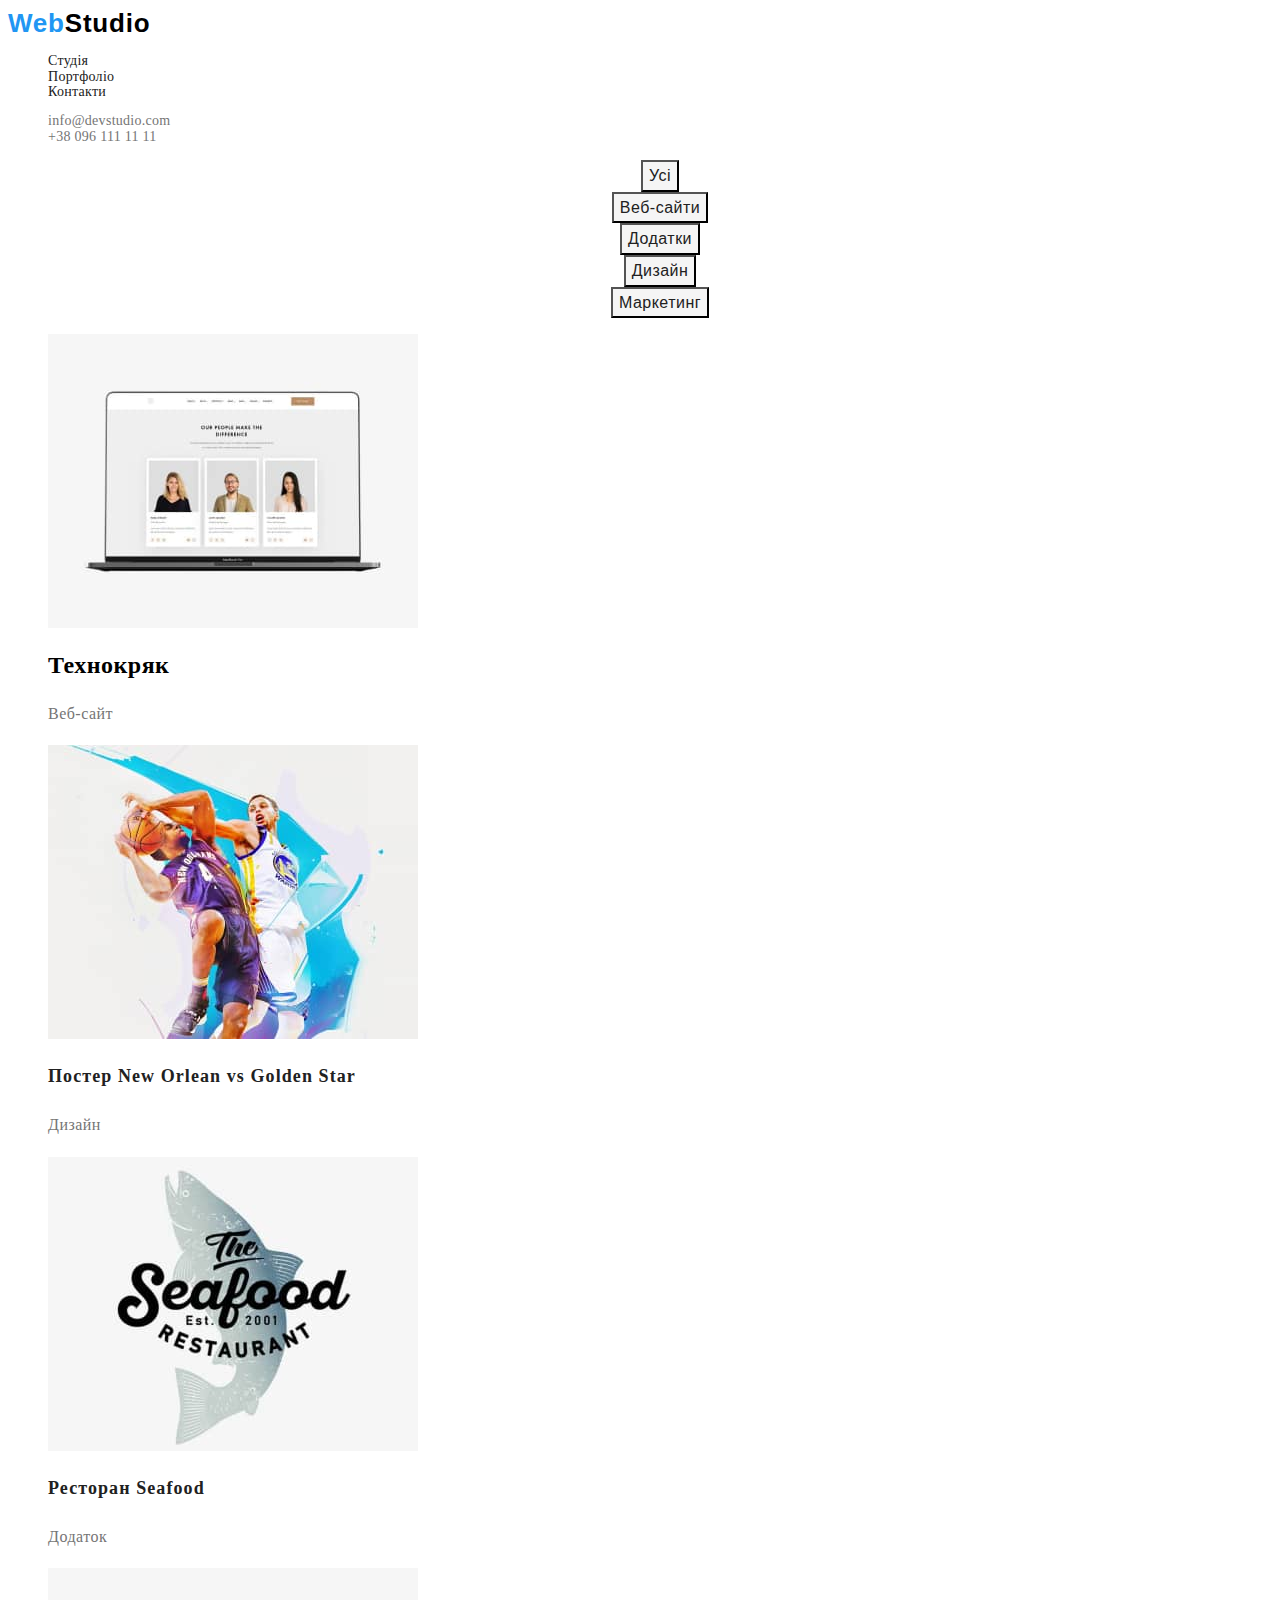
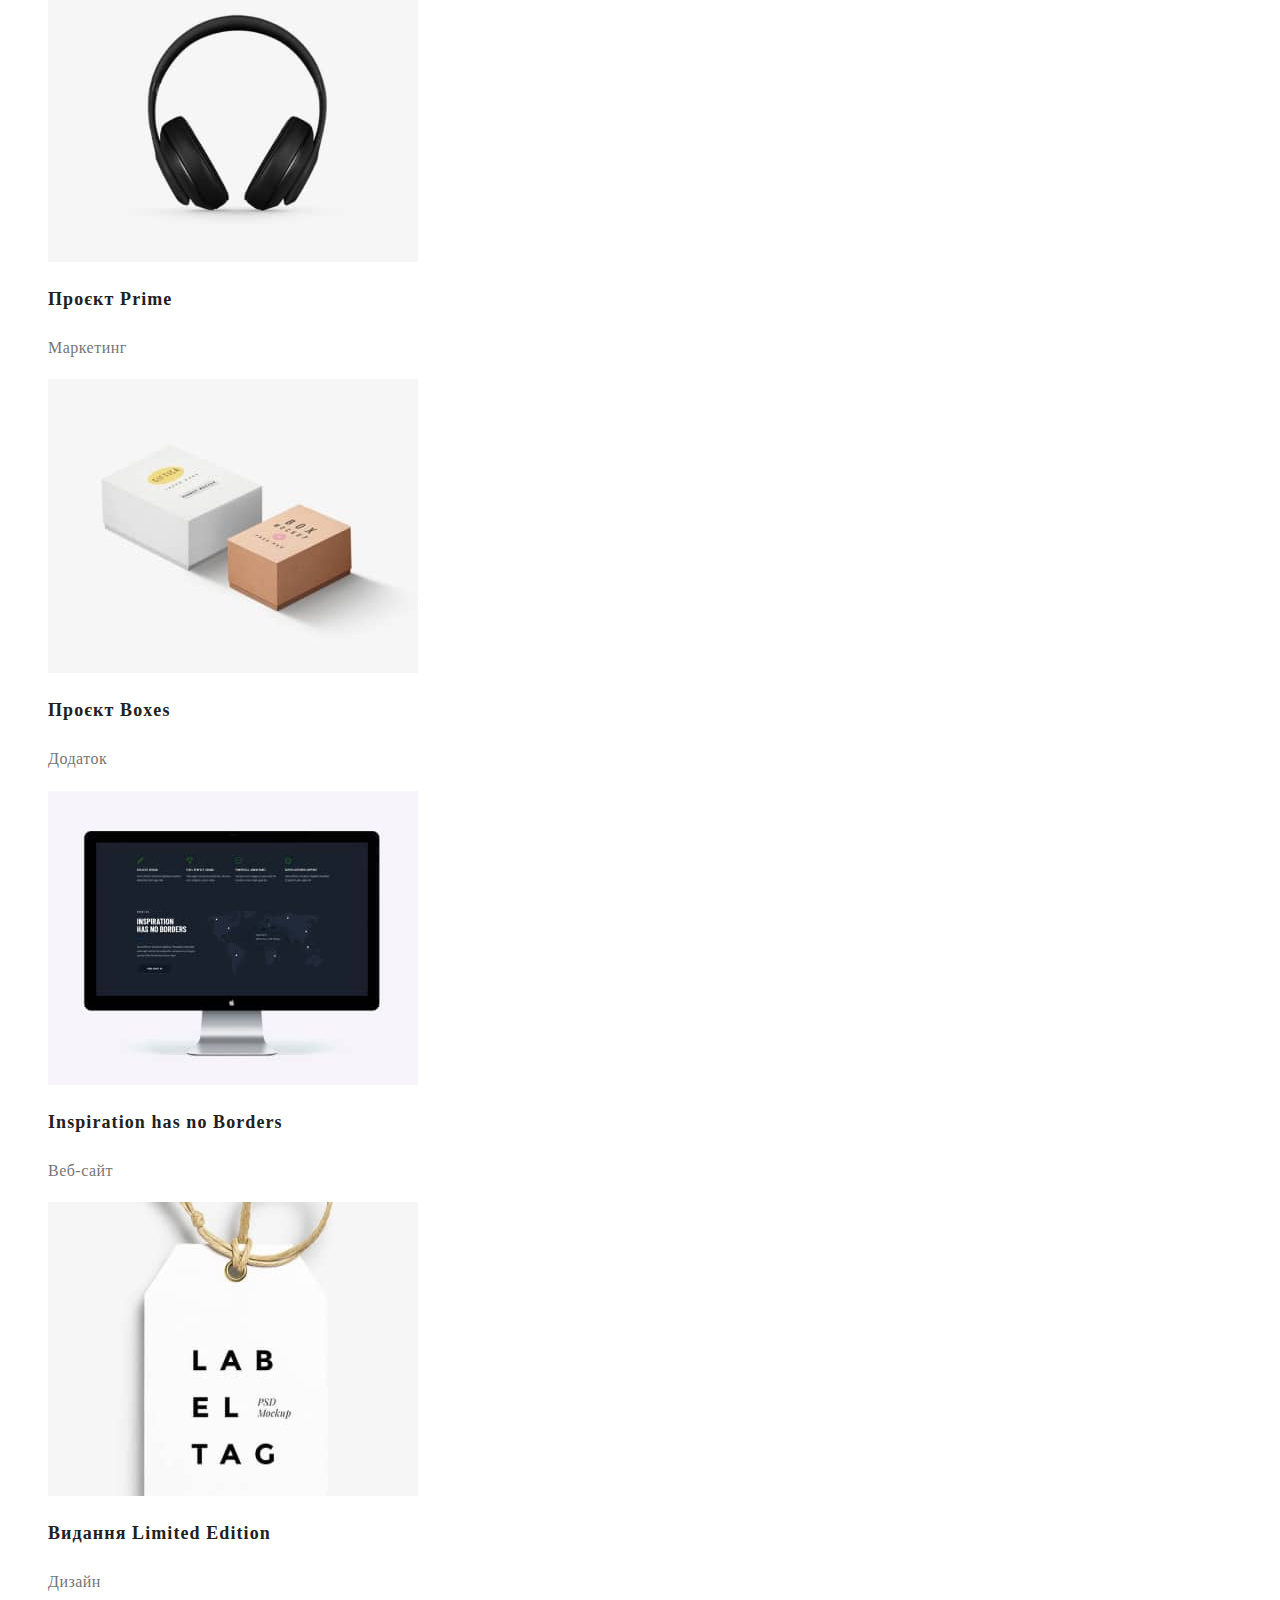
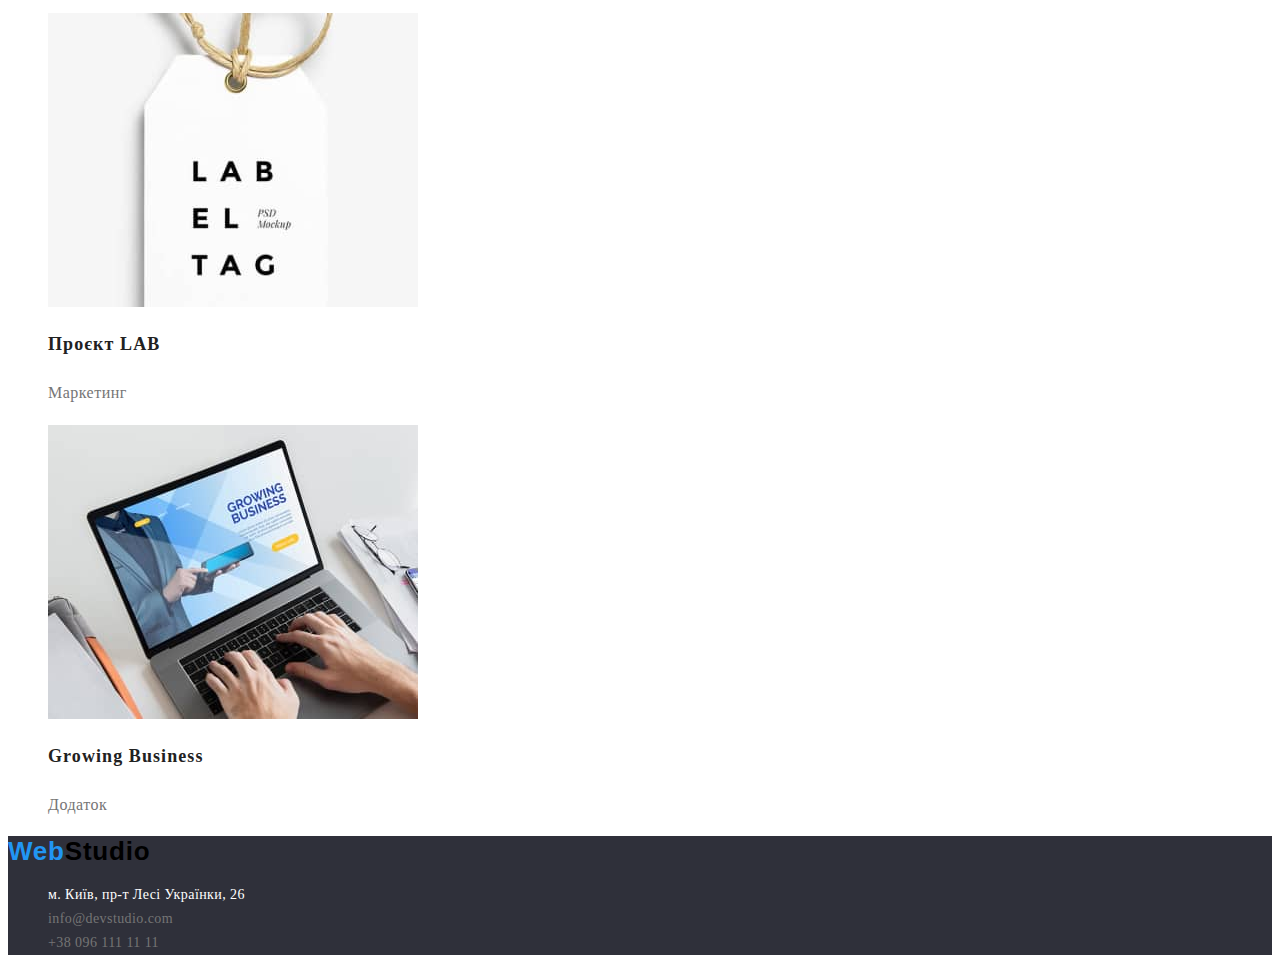
==== portfolio.html @ d7d85f93 "Initial commit" ====
<!DOCTYPE html>
<html lang="uk">
<head>
    <meta charset="UTF-8">
    <meta http-equiv="X-UA-Compatible" content="IE=edge">
    <meta name="viewport" content="width=device-width, initial-scale=1.0">
    <title>WebStudio</title>
    <!-- GoogleFonts -->
    <link href="./https://fonts.googleapis.com/css2?family=Raleway:wght@700&family=Roboto:ital,wght@0,400;0,500;0,700;1,400&display=swap" rel="stylesheet">    <link rel="stylesheet" href="./css/Styles.css">
</head>
<body>
    <Header>
        <a class="logo-web" href="#">Web<span class="logo-studio">Studio</span></a>
        <nav>
            <ul class="links">
                <li>
                    <a class="link-studio" href="./index.html">Студія</a>
                </li>
                <li>
                    <a class="link-portfolio" href="./portfolio.html">Портфоліо</a>
                </li>
                <li>
                    <a class="link-contacts" href="#">Контакти</a>
                </li>
            </ul>
        </nav>
        <ul class="contacts">
            <li>
                <a class="contacts-mail" href="mailto:info@devstudio.com">info@devstudio.com</a>
            </li>
            <li>
                <a class="contacts-tel" href="tel:+380961111111">+38 096 111 11 11</a>
            </li>
        </ul>
    </Header> 
    <!-- main-navigation -->
<main>
 <h1 hidden>portfolio</h1>
    <ul class="main-nav-filter">
    <li><button class="button" type="button">Усі</button></li>
    <li><button class="button" type="button">Веб-сайти</button></li>
    <li><button class="button" type="button">Додатки</button></li>
    <li><button class="button" type="button">Дизайн</button></li>
    <li><button class="button" type="button">Маркетинг</button></li>
</ul>
<section>
    <ul class="our-web">
    <li>
        <img src="./images/portfolio/1.jpg" alt="приклади сайтів" width="370" height="294">
<h2>
    Технокряк
</h2>
<p class="text-portfolio">
    Веб-сайт  
</p>
    </li>
    <li>
        <img src="./images/portfolio/img2.jpg" alt="приклади сайтів" width="370" height="294">
        <h2 class="header-portofolio">
            Постер New Orlean vs Golden Star
        </h2>
        <p class="text-portfolio">
        Дизайн
        </p>
    </li>
    <li>
        <img src="./images/portfolio/img3.jpg" alt="приклади сайтів" width="370" height="294"> 
        <h2 class="header-portofolio">
            Ресторан Seafood
        </h2>    
        <p class="text-portfolio">
        Додаток
        </p>
    </li>
    <li>
        <img src="./images/portfolio/img4.jpg" alt="приклади сайтів" width="370" height="294"> 
        <h2 class="header-portofolio">
            Проєкт Prime
        </h2>    
        <p class="text-portfolio">
            Маркетинг
        </p>
    </li>
    <li>
        <img src="./images/portfolio/img5.jpg" alt="приклади сайтів" width="370" height="294"> 
        <h2 class="header-portofolio">
            Проєкт Boxes
        
        </h2>    
        <p class="text-portfolio">
        Додаток
        </p>
    </li>
    <li>
        <img src="./images/portfolio/img6.jpg" alt="приклади сайтів" width="370" height="294"> 
        <h2 class="header-portofolio">
            Inspiration has no Borders
        
        </h2>    
        <p class="text-portfolio">
        Веб-сайт 
        </p>    
    </li>
    <li>
        <img src="./images/portfolio/img8.jpg" alt="приклади сайтів" width="370" height="294"> 
        <h2 class="header-portofolio">
            Видання Limited Edition
        
        </h2>    
        <p class="text-portfolio">
        Дизайн
        </p>    
    </li>
    <li>
        <img src="./images/portfolio/img8.jpg" alt="приклади сайтів" width="370" height="294"> 
        <h2 class="header-portofolio">
            Проєкт LAB
        
        </h2>    
        <p class="text-portfolio">
        Маркетинг
        </p>    
    </li>
    <li>
        <img src="./images/portfolio/img9.jpg" alt="приклади сайтів" width="370" height="294"> 
        <h2 class="header-portofolio">
            Growing Business
        </h2>
        <p class="text-portfolio">
        Додаток
        </p>
    </li>
</ul> 
</section>
</main>
<footer class="backgrounf-color">
    <a class="logo-web" href="#">Web<span class="logo-studio">Studio</span></a>
    <address>
        <ul class="advantages">
           <li><a class="adress" href="#">м. Київ, пр-т Лесі Українки, 26</a></li>
           <li><a class="contacts-mail-footer" href="mailto:info@devstudio.com">info@devstudio.com</a></li>
           <li><a class="contacts-tel-footer" href="tel:+380961111111">+38 096 111 11 11</a></li> 
        </ul>  
    </address>
</footer>
</body>
</html>
---- css/Styles.css ----
:root {
    --main-blue-color: #2196F3; 
    --main-black-color: #212121;
    --secondary-text-color: #757575; 
    --main-font-color: #FFFFFF;
    --secondary-font-color: #F5F4FA;
}
body {
    font-family: 'Roboto' 'Raleway' 'Gill Sans', 'Gill Sans MT', Calibri, 'Trebuchet MS', sans-serif;
    font-style: normal;
    font-weight: 400;
    letter-spacing: 0.03em;
    color: var(#757575);

}
/* header */
/* logo */
.logo-web {
    font-family: 'Raleway', sans-serif;
    font-weight: 700; 
    font-size: 26px;
    line-height: 1.2;
    letter-spacing: 0.03em;
    text-decoration-line: none;
    color: var(--main-blue-color)
}
.logo-studio {
    color: #000000;
}
/* header-nav */
.links  {
    font-weight: 500;
    font-size: 14px;
    line-height: 1.1;
    letter-spacing: 0.02em;
list-style-type: none;
;
}

.link-studio,
.link-portfolio,
.link-contacts {
    text-decoration: none;
    color: var(--main-black-color);
    font-weight: 500;
    font-size: 14px;
    line-height: 1.1;
    letter-spacing: 0.02em;
}

.link-studio:hover,
.link-portfolio:hover,
.link-contacts:hover {
    color: var(--main-blue-color);
}

.link-studio:focus,
.link-portfolio:focus,
.link-contacts:focus {
    color: var(--main-blue-color);
}
/* contacts */
.contacts {
    font-weight: 500;
    font-size: 14px;
    line-height: 1.1;
    letter-spacing: 0.02em;
    list-style-type: none;
    }

.contacts-mail,
.contacts-tel {
    color: var(--secondary-text-color);
    text-decoration: none;
}
.contacts-mail:hover,
.contacts-tel:hover {
    color: var(--main-blue-color);
}
.contacts-mail:focus,
.contacts-tel:focus {
    color: #2196F3;
}
/* hero */
.hero-slogan {
    font-weight: 900;
font-size: 44px;
line-height: 1.4;
text-align: center;
letter-spacing: 0.06em;
text-transform: uppercase;
color: #FFFFFF;
background-color: #2F303A;
}

.button {
    color: var(--main-font-color);
    background-color: #2196F3;
font-weight: 700;
font-size: 16px;
line-height: 1.9;
}
.pointer {
    cursor: pointer;
}

.button:hover {
    color: var(--main-font-color);
    background-color: grey;
}

.button:focus {
    color: var(--main-font-color);
    background-color: grey;
}

/* <!-- our advantages --> */
.advantages {
    list-style-type: none;
}

.headers {
    font-weight: 700;
font-size: 14px;
line-height: 1.2;
letter-spacing: 0.03em;
text-transform: uppercase;
color: #212121;
}

.text {
font-size: 14px;
line-height: 1.7;
letter-spacing: 0.03em;
color: var(--secondary-text-color)
}

.our-works {
    list-style-type: none;  
}

.team {
    font-weight: 700;
font-size: 36px;
line-height: 1.7;
text-align: center;
letter-spacing: 0.03em;

color: #212121;
}

.team-members {
    list-style-type: none; 
}
.members {
    font-weight: 500;
font-size: 16px;
line-height: 1.7;
text-align: center;
letter-spacing: 0.03em;
color: #212121;
}
.possition {
font-size: 16px;
line-height: 1.7;
text-align: center;
letter-spacing: 0.03em;
color: #757575;
}
/* footer */
.backgrounf-color {
    background-color: #2F303A;
}
.adress-info {
    list-style-type: none;   
}
.adress {
    font-style:normal;
    font-size: 14px;
    line-height: 1.7;
    letter-spacing: 0.03em;
    color: #FFFFFF;
    text-decoration: none;
}
.contacts-mail-footer,
.contacts-tel-footer {
    font-style:normal;
    font-size: 14px;
    line-height: 1.7;
    letter-spacing: 0.03em;
    color: #757575;
    text-decoration: none;
}
/* buttons */
.main-nav-filter {
    list-style-type: none;
    color: #212121;  
    font-weight: 500;
font-size: 16px;
line-height: 1.6;
text-align: center;
letter-spacing: 0.03em;
}
.button {
    color: #212121;  
    background-color: #F5F5F5;
    font-weight: 500;
    font-size: 16px;
    line-height: 1.6;
    text-align: center;
    letter-spacing: 0.03em;
}
.button:hover {
    color: var(--main-font-color);
    background-color: #2196F3;
}
.button:focus {
    color: var(--main-font-color);
    background-color: #2196F3   
}

/* Our web-sides */
.our-web {
    list-style-type: none;
}
.header-portofolio {
font-weight: 700;
font-size: 18px;
line-height: 2;
letter-spacing: 0.06em;
color: #212121;
}
.text-portfolio {
font-size: 16px;
line-height: 1.9;
letter-spacing: 0.03em;
color: #757575;
}
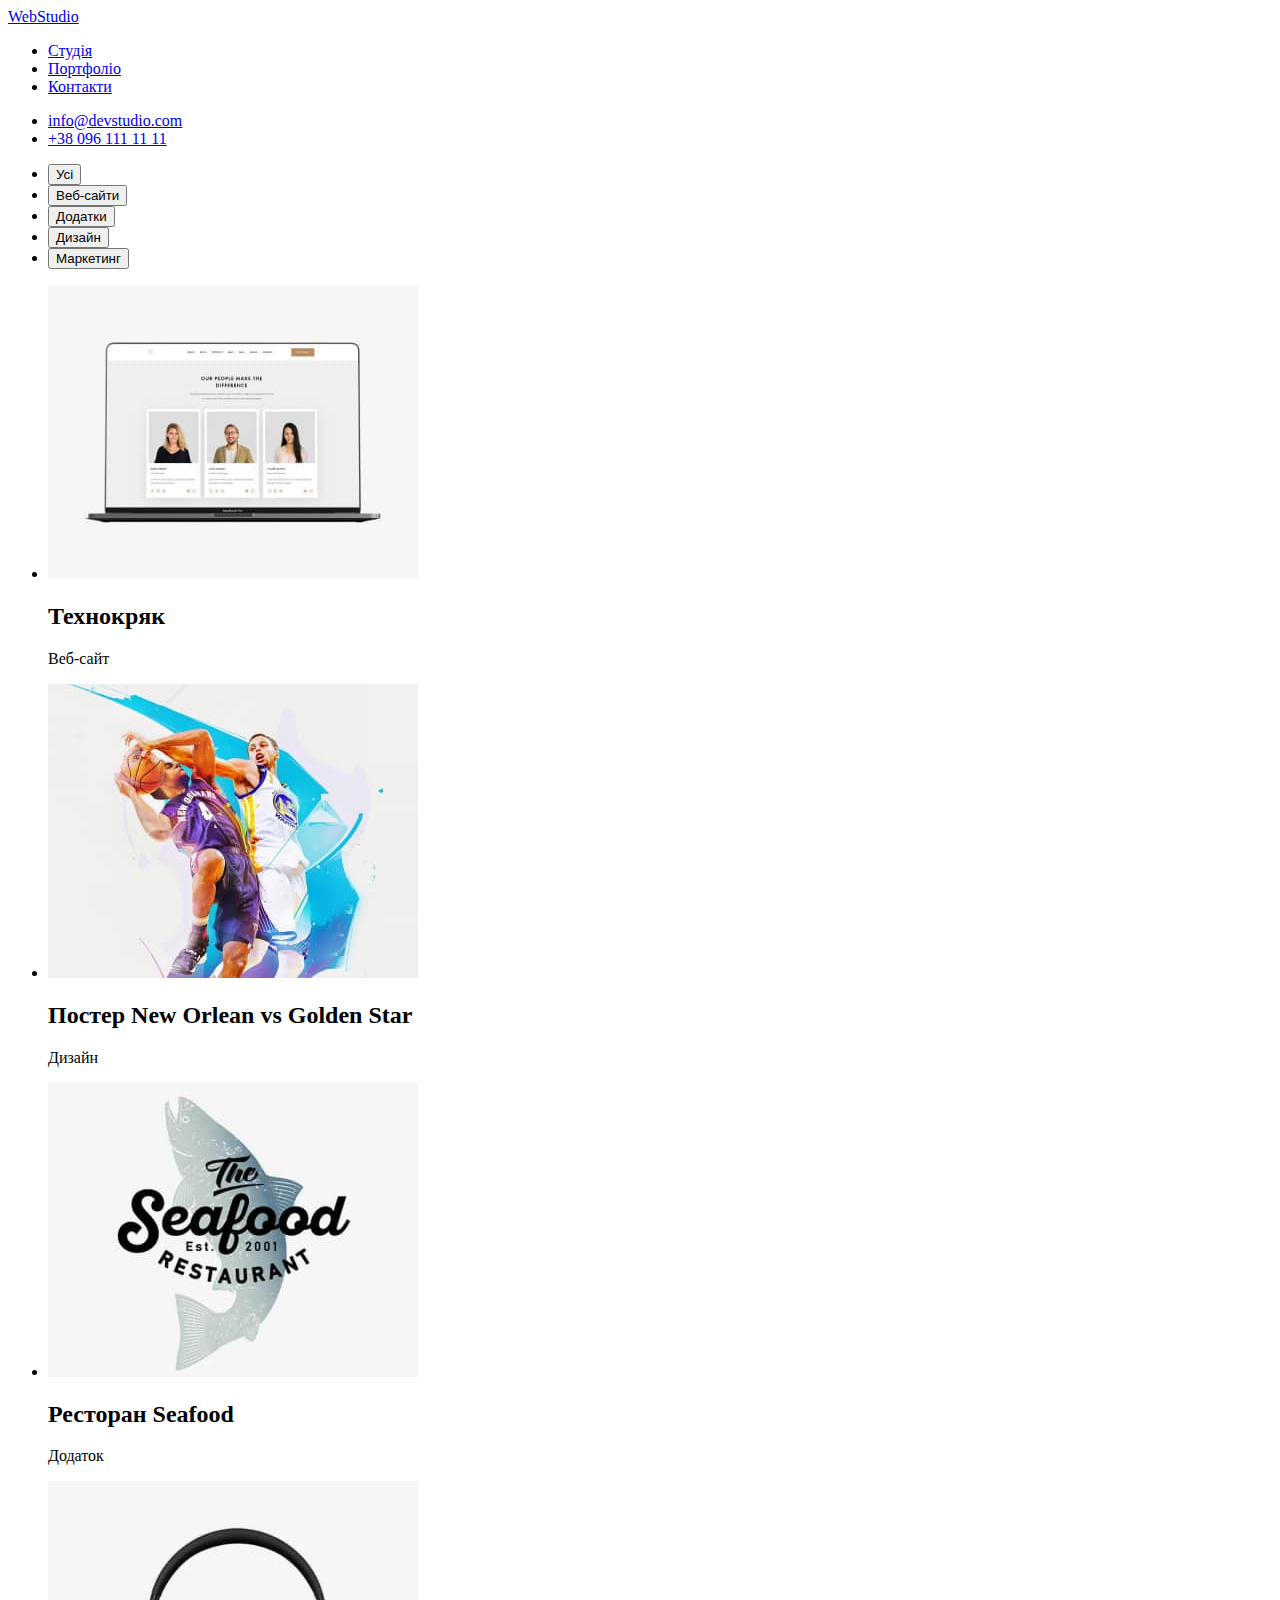
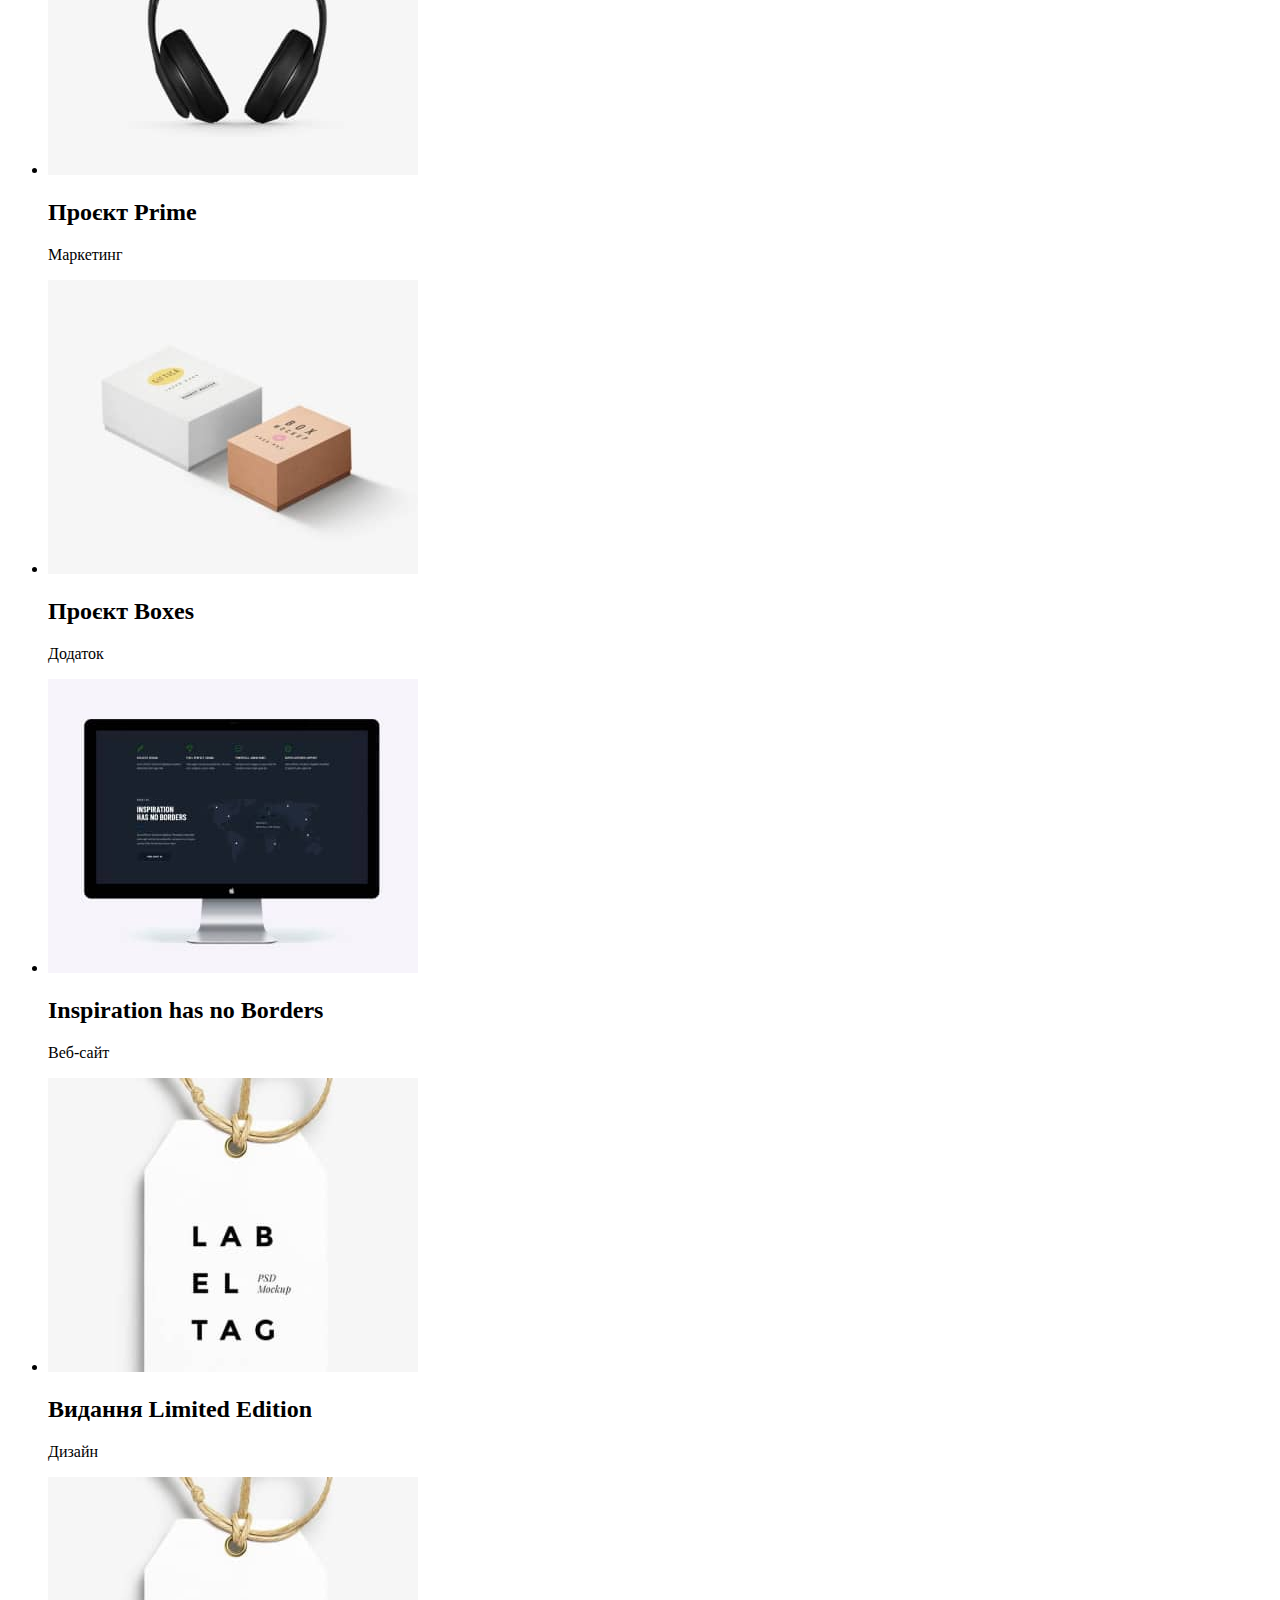
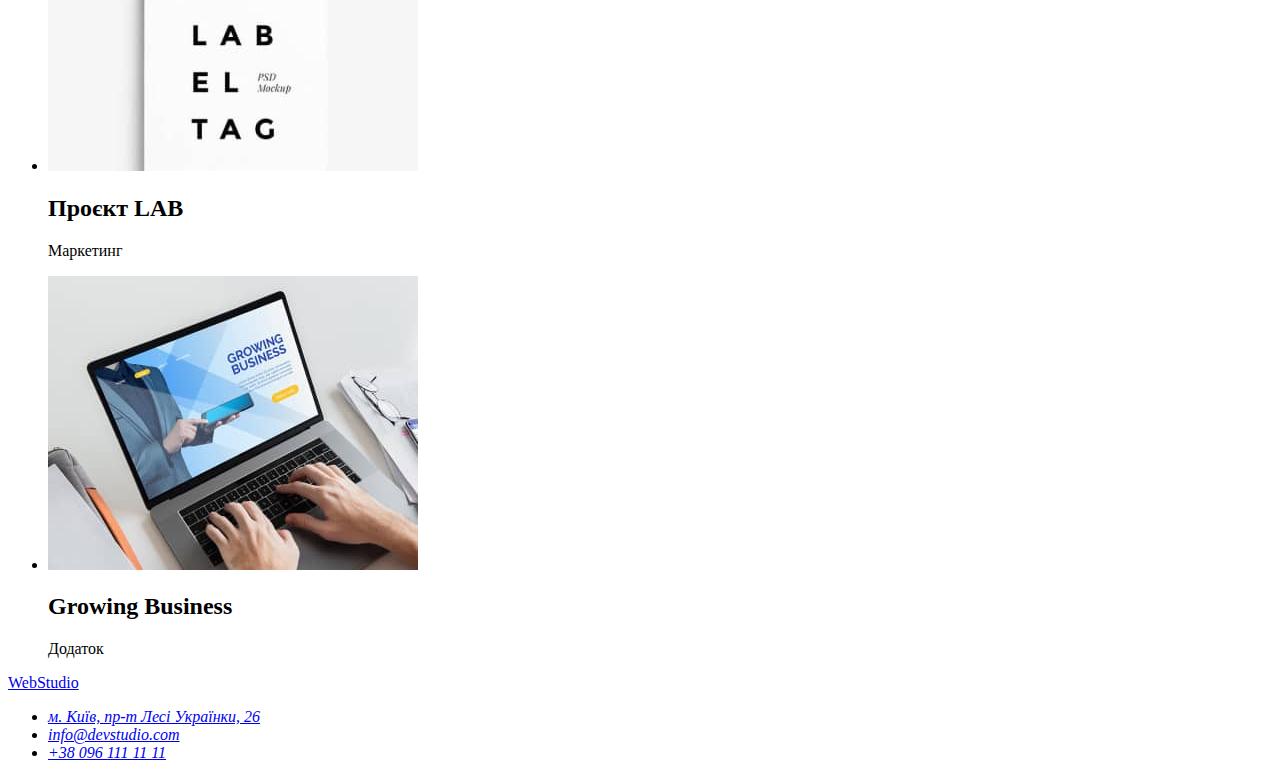
==== commit 65fe94db: "Hw check" ====
--- a/portfolio.html
+++ b/portfolio.html
@@ -1,147 +1,118 @@
 <!DOCTYPE html>
 <html lang="uk">
-<head>
-    <meta charset="UTF-8">
-    <meta http-equiv="X-UA-Compatible" content="IE=edge">
-    <meta name="viewport" content="width=device-width, initial-scale=1.0">
+  <head>
+    <meta charset="UTF-8" />
+    <meta http-equiv="X-UA-Compatible" content="IE=edge" />
+    <meta name="viewport" content="width=device-width, initial-scale=1.0" />
     <title>WebStudio</title>
     <!-- GoogleFonts -->
-    <link href="./https://fonts.googleapis.com/css2?family=Raleway:wght@700&family=Roboto:ital,wght@0,400;0,500;0,700;1,400&display=swap" rel="stylesheet">    <link rel="stylesheet" href="./css/Styles.css">
-</head>
-<body>
-    <Header>
-        <a class="logo-web" href="#">Web<span class="logo-studio">Studio</span></a>
-        <nav>
-            <ul class="links">
-                <li>
-                    <a class="link-studio" href="./index.html">Студія</a>
-                </li>
-                <li>
-                    <a class="link-portfolio" href="./portfolio.html">Портфоліо</a>
-                </li>
-                <li>
-                    <a class="link-contacts" href="#">Контакти</a>
-                </li>
-            </ul>
-        </nav>
-        <ul class="contacts">
-            <li>
-                <a class="contacts-mail" href="mailto:info@devstudio.com">info@devstudio.com</a>
-            </li>
-            <li>
-                <a class="contacts-tel" href="tel:+380961111111">+38 096 111 11 11</a>
-            </li>
+    <link
+      href="./https://fonts.googleapis.com/css2?family=Raleway:wght@700&family=Roboto:ital,wght@0,400;0,500;0,700;1,400&display=swap"
+      rel="stylesheet"
+    />
+    <link rel="stylesheet" href="./css/styles.css" />
+  </head>
+  <body>
+    <header>
+      <a class="logo-web" href="#">Web<span class="logo-studio">Studio</span></a>
+      <nav>
+        <ul class="links">
+          <li>
+            <a class="link-studio" href="./index.html">Студія</a>
+          </li>
+
+          <li>
+            <a class="link-portfolio" href="./portfolio.html">Портфоліо</a>
+          </li>
+          <li>
+            <a class="link-contacts" href="#">Контакти</a>
+          </li>
         </ul>
-    </Header> 
+      </nav>
+      <ul class="contacts">
+        <li>
+          <a class="contacts-mail" href="mailto:info@devstudio.com">info@devstudio.com</a>
+        </li>
+        <li>
+          <a class="contacts-tel" href="tel:+380961111111">+38 096 111 11 11</a>
+        </li>
+      </ul>
+    </header>
     <!-- main-navigation -->
-<main>
- <h1 hidden>portfolio</h1>
-    <ul class="main-nav-filter">
-    <li><button class="button" type="button">Усі</button></li>
-    <li><button class="button" type="button">Веб-сайти</button></li>
-    <li><button class="button" type="button">Додатки</button></li>
-    <li><button class="button" type="button">Дизайн</button></li>
-    <li><button class="button" type="button">Маркетинг</button></li>
-</ul>
-<section>
-    <ul class="our-web">
-    <li>
-        <img src="./images/portfolio/1.jpg" alt="приклади сайтів" width="370" height="294">
-<h2>
-    Технокряк
-</h2>
-<p class="text-portfolio">
-    Веб-сайт  
-</p>
-    </li>
-    <li>
-        <img src="./images/portfolio/img2.jpg" alt="приклади сайтів" width="370" height="294">
-        <h2 class="header-portofolio">
-            Постер New Orlean vs Golden Star
-        </h2>
-        <p class="text-portfolio">
-        Дизайн
-        </p>
-    </li>
-    <li>
-        <img src="./images/portfolio/img3.jpg" alt="приклади сайтів" width="370" height="294"> 
-        <h2 class="header-portofolio">
-            Ресторан Seafood
-        </h2>    
-        <p class="text-portfolio">
-        Додаток
-        </p>
-    </li>
-    <li>
-        <img src="./images/portfolio/img4.jpg" alt="приклади сайтів" width="370" height="294"> 
-        <h2 class="header-portofolio">
-            Проєкт Prime
-        </h2>    
-        <p class="text-portfolio">
-            Маркетинг
-        </p>
-    </li>
-    <li>
-        <img src="./images/portfolio/img5.jpg" alt="приклади сайтів" width="370" height="294"> 
-        <h2 class="header-portofolio">
-            Проєкт Boxes
-        
-        </h2>    
-        <p class="text-portfolio">
-        Додаток
-        </p>
-    </li>
-    <li>
-        <img src="./images/portfolio/img6.jpg" alt="приклади сайтів" width="370" height="294"> 
-        <h2 class="header-portofolio">
-            Inspiration has no Borders
-        
-        </h2>    
-        <p class="text-portfolio">
-        Веб-сайт 
-        </p>    
-    </li>
-    <li>
-        <img src="./images/portfolio/img8.jpg" alt="приклади сайтів" width="370" height="294"> 
-        <h2 class="header-portofolio">
-            Видання Limited Edition
-        
-        </h2>    
-        <p class="text-portfolio">
-        Дизайн
-        </p>    
-    </li>
-    <li>
-        <img src="./images/portfolio/img8.jpg" alt="приклади сайтів" width="370" height="294"> 
-        <h2 class="header-portofolio">
-            Проєкт LAB
-        
-        </h2>    
-        <p class="text-portfolio">
-        Маркетинг
-        </p>    
-    </li>
-    <li>
-        <img src="./images/portfolio/img9.jpg" alt="приклади сайтів" width="370" height="294"> 
-        <h2 class="header-portofolio">
-            Growing Business
-        </h2>
-        <p class="text-portfolio">
-        Додаток
-        </p>
-    </li>
-</ul> 
-</section>
-</main>
-<footer class="backgrounf-color">
-    <a class="logo-web" href="#">Web<span class="logo-studio">Studio</span></a>
-    <address>
+    <main>
+      <section>
+        <h1 hidden>portfolio</h1>
+        <ul class="main-nav-filter">
+          <li><button class="button" type="button">Усі</button></li>
+          <li><button class="button" type="button">Веб-сайти</button></li>
+          <li><button class="button" type="button">Додатки</button></li>
+          <li><button class="button" type="button">Дизайн</button></li>
+          <li><button class="button" type="button">Маркетинг</button></li>
+        </ul>
+        <ul class="our-web">
+          <li>
+            <img src="./images/portfolio/1.jpg" alt="приклади сайтів" width="370" height="294" />
+            <h2>Технокряк</h2>
+            <p class="text-portfolio">Веб-сайт</p>
+          </li>
+          <li>
+            <img src="./images/portfolio/img2.jpg" alt="приклади сайтів" width="370" height="294" />
+            <h2 class="header-portofolio">Постер New Orlean vs Golden Star</h2>
+            <p class="text-portfolio">Дизайн</p>
+          </li>
+          <li>
+            <img src="./images/portfolio/img3.jpg" alt="приклади сайтів" width="370" height="294" />
+            <h2 class="header-portofolio">Ресторан Seafood</h2>
+            <p class="text-portfolio">Додаток</p>
+          </li>
+          <li>
+            <img src="./images/portfolio/img4.jpg" alt="приклади сайтів" width="370" height="294" />
+            <h2 class="header-portofolio">Проєкт Prime</h2>
+            <p class="text-portfolio">Маркетинг</p>
+          </li>
+          <li>
+            <img src="./images/portfolio/img5.jpg" alt="приклади сайтів" width="370" height="294" />
+            <h2 class="header-portofolio">Проєкт Boxes</h2>
+            <p class="text-portfolio">Додаток</p>
+          </li>
+          <li>
+            <img src="./images/portfolio/img6.jpg" alt="приклади сайтів" width="370" height="294" />
+            <h2 class="header-portofolio">Inspiration has no Borders</h2>
+            <p class="text-portfolio">Веб-сайт</p>
+          </li>
+          <li>
+            <img src="./images/portfolio/img8.jpg" alt="приклади сайтів" width="370" height="294" />
+            <h2 class="header-portofolio">Видання Limited Edition</h2>
+            <p class="text-portfolio">Дизайн</p>
+          </li>
+          <li>
+            <img src="./images/portfolio/img8.jpg" alt="приклади сайтів" width="370" height="294" />
+            <h2 class="header-portofolio">Проєкт LAB</h2>
+            <p class="text-portfolio">Маркетинг</p>
+          </li>
+          <li>
+            <img src="./images/portfolio/img9.jpg" alt="приклади сайтів" width="370" height="294" />
+            <h2 class="header-portofolio">Growing Business</h2>
+            <p class="text-portfolio">Додаток</p>
+          </li>
+        </ul>
+      </section>
+    </main>
+    <footer class="backgrounf-color">
+      <a class="logo-web" href="#">Web<span class="logo-studio">Studio</span></a>
+      <address>
         <ul class="advantages">
-           <li><a class="adress" href="#">м. Київ, пр-т Лесі Українки, 26</a></li>
-           <li><a class="contacts-mail-footer" href="mailto:info@devstudio.com">info@devstudio.com</a></li>
-           <li><a class="contacts-tel-footer" href="tel:+380961111111">+38 096 111 11 11</a></li> 
-        </ul>  
-    </address>
-</footer>
-</body>
-</html>+          <li>
+            <a class="adress" href="#">м. Київ, пр-т Лесі Українки, 26</a>
+          </li>
+          <li>
+            <a class="contacts-mail-footer" href="mailto:info@devstudio.com">info@devstudio.com</a>
+          </li>
+          <li>
+            <a class="contacts-tel-footer" href="tel:+380961111111">+38 096 111 11 11</a>
+          </li>
+        </ul>
+      </address>
+    </footer>
+  </body>
+</html>
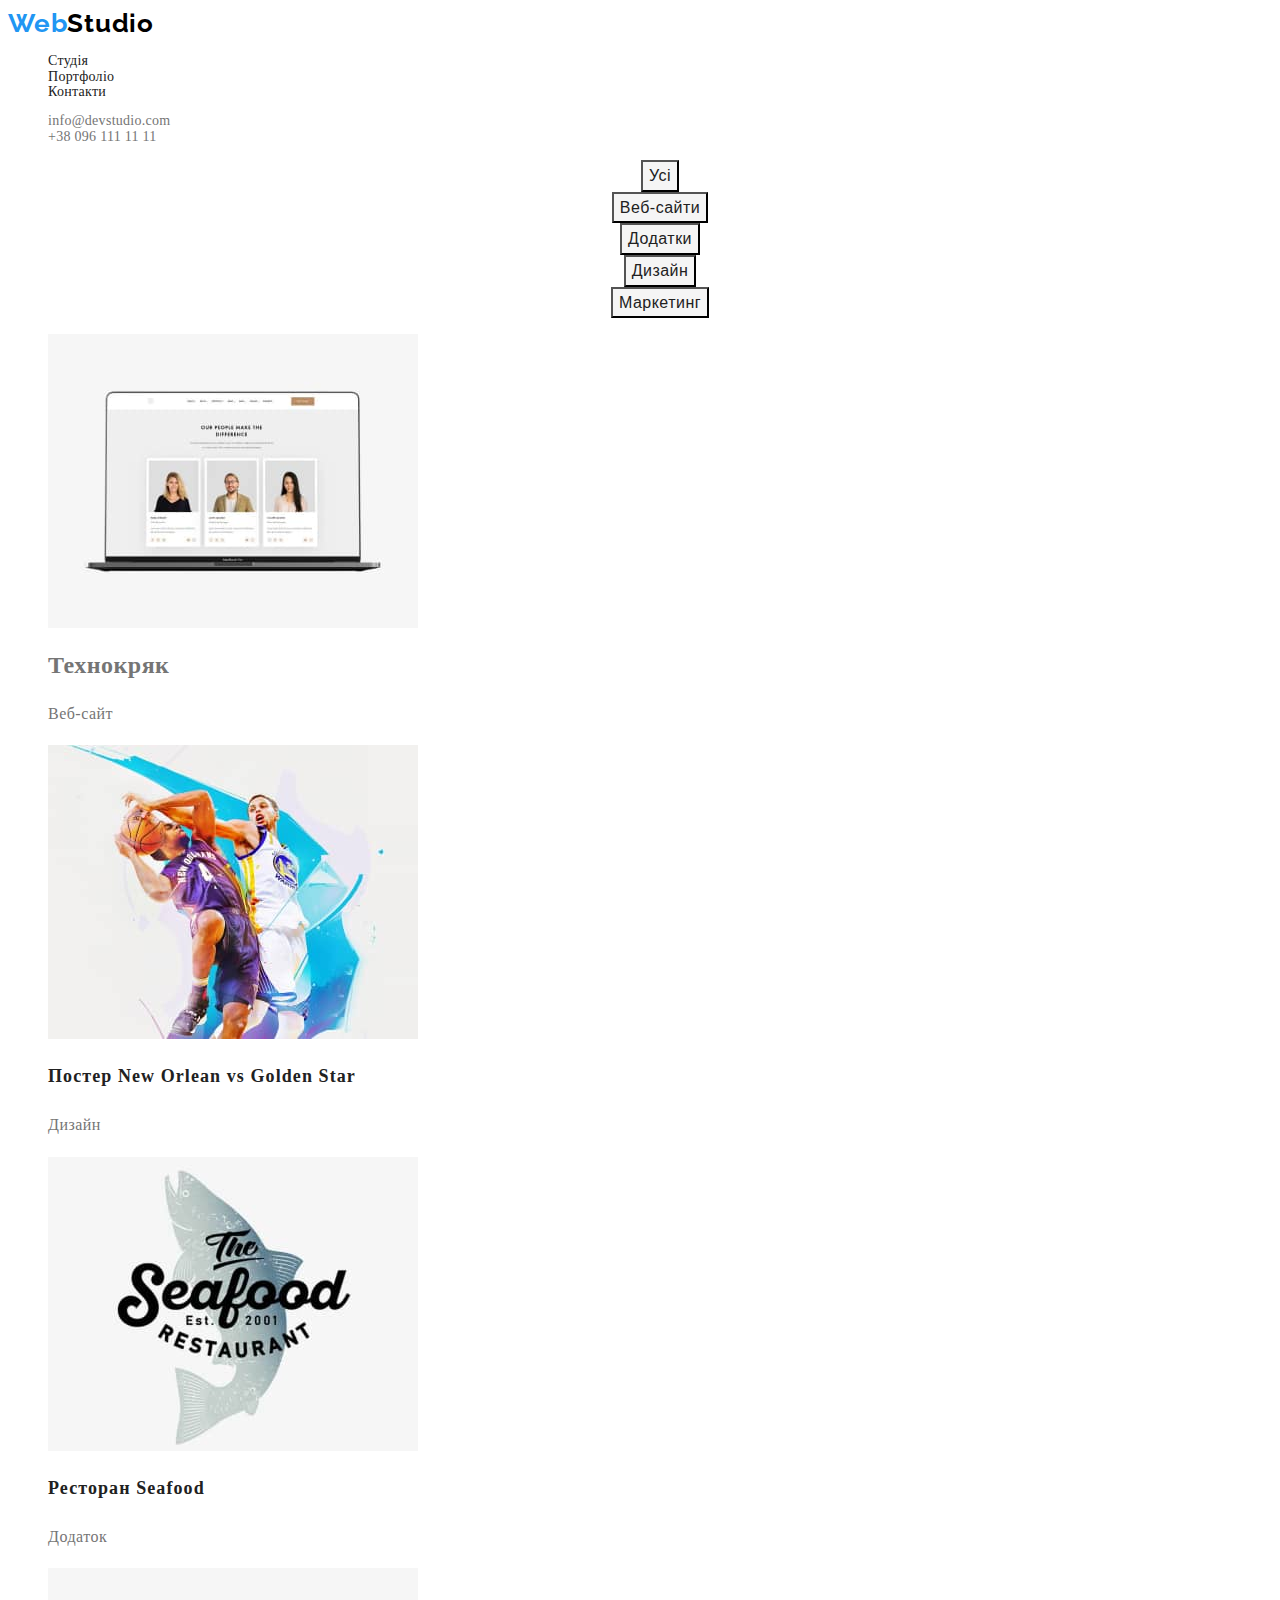
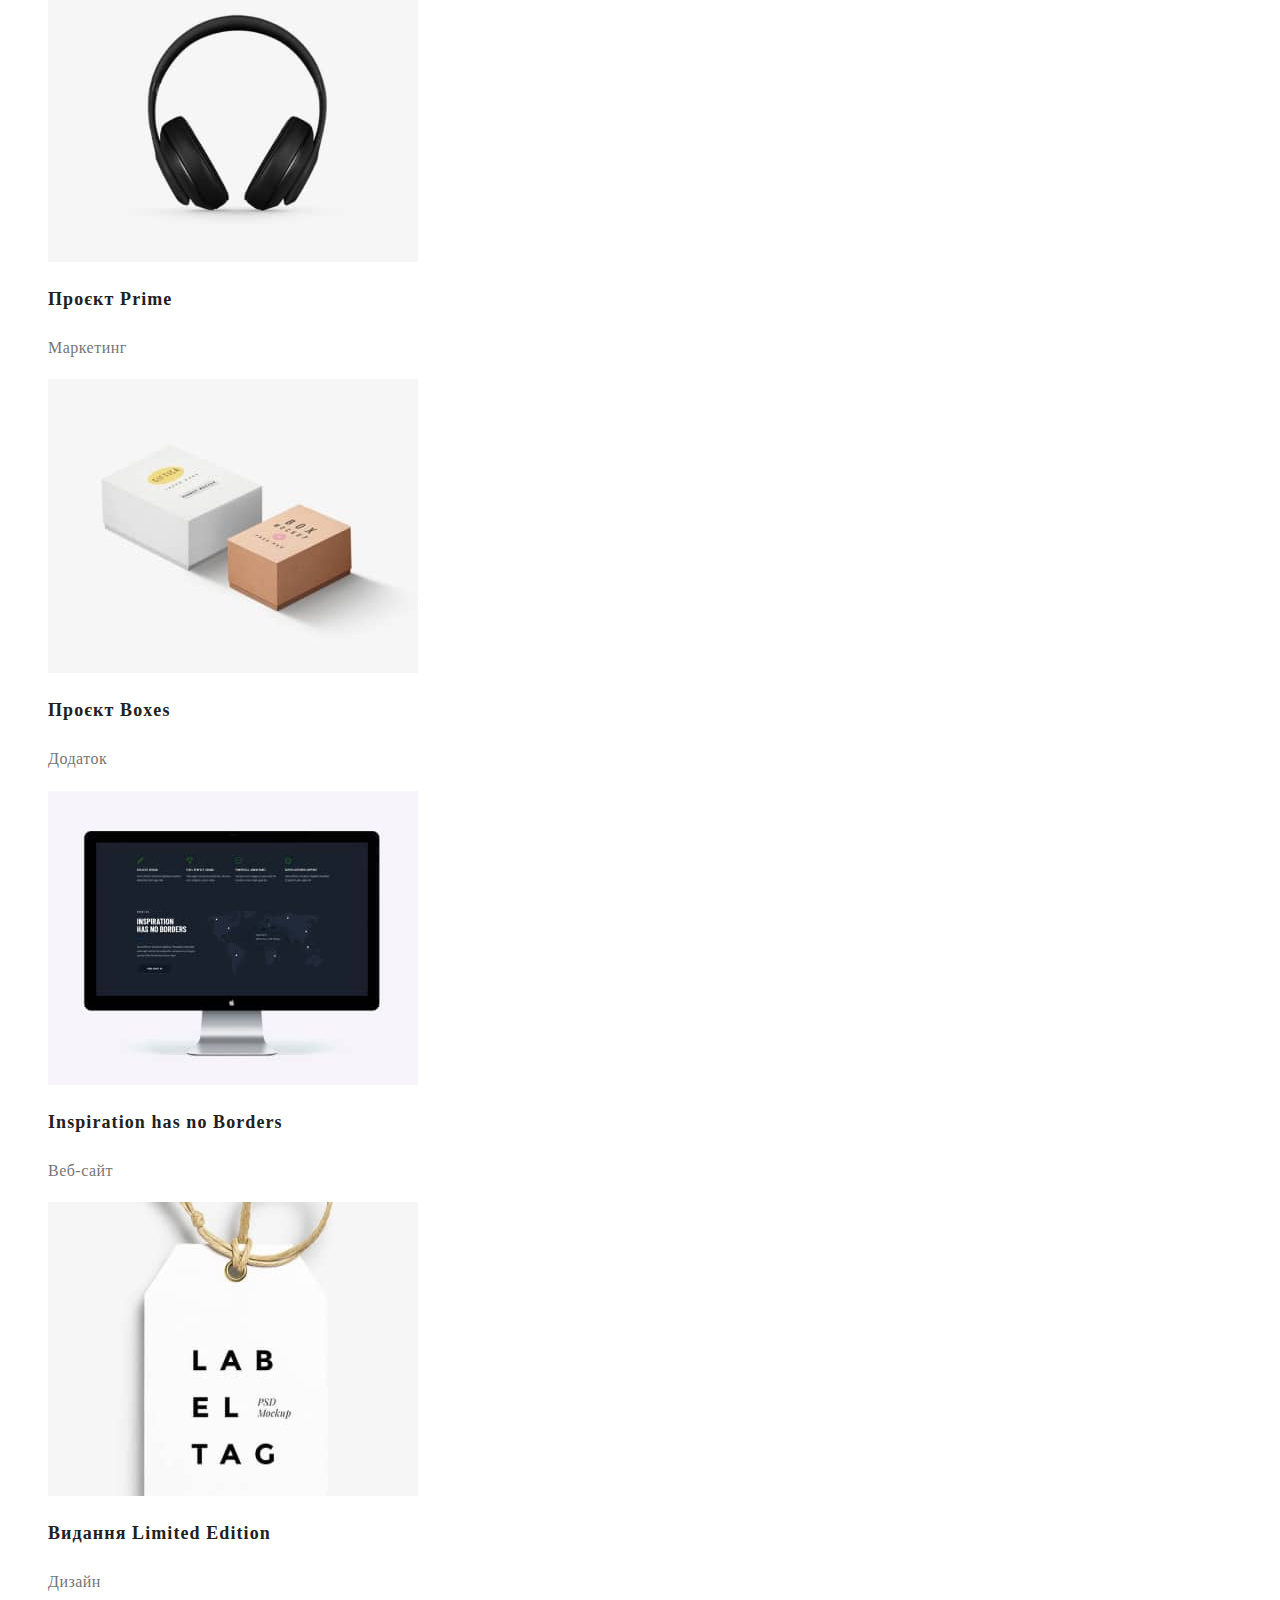
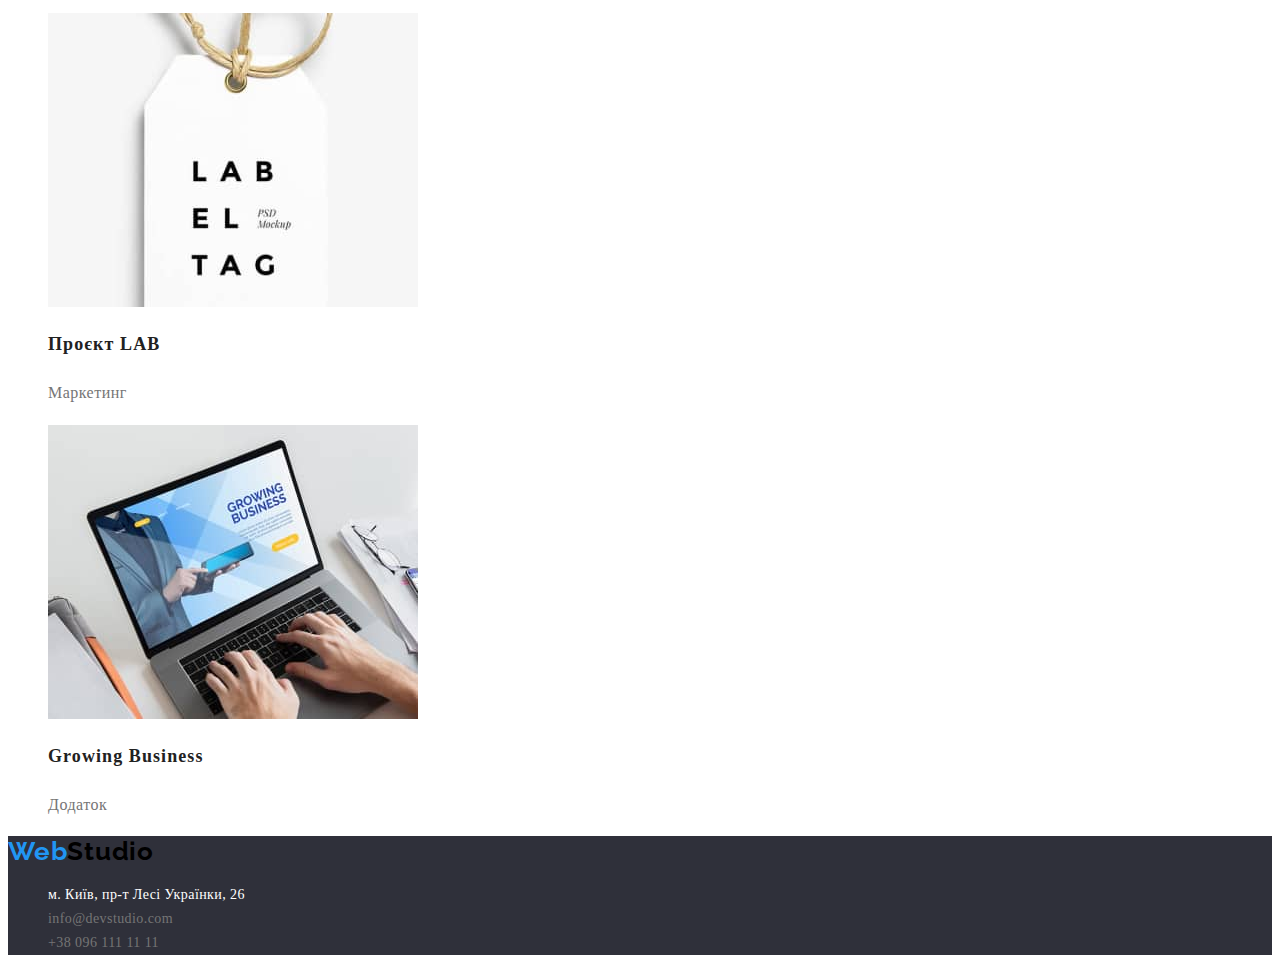
==== commit a67b7d85: "google fonts link changed" ====
--- a/portfolio.html
+++ b/portfolio.html
@@ -6,11 +6,8 @@
     <meta name="viewport" content="width=device-width, initial-scale=1.0" />
     <title>WebStudio</title>
     <!-- GoogleFonts -->
-    <link
-      href="./https://fonts.googleapis.com/css2?family=Raleway:wght@700&family=Roboto:ital,wght@0,400;0,500;0,700;1,400&display=swap"
-      rel="stylesheet"
-    />
-    <link rel="stylesheet" href="./css/styles.css" />
+    <link href="https://fonts.googleapis.com/css2?family=Raleway:wght@700&family=Roboto:wght@400;500;700;900&display=swap" rel="stylesheet"/>
+    <link rel="stylesheet" href="./css/styles.css">
   </head>
   <body>
     <header>
--- a/css/styles.css
+++ b/css/styles.css
@@ -0,0 +1,249 @@
+:root {
+  --main-blue-color: #2196f3;
+  --main-black-color: #212121;
+  --secondary-text-color: #757575;
+  --main-font-color: #ffffff;
+  --secondary-font-color: #f5f4fa;
+}
+body {
+  font-family: 'Roboto' 'Raleway' 'Gill Sans', 'Gill Sans MT', Calibri, 'Trebuchet MS', sans-serif;
+  font-style: normal;
+  font-weight: 400;
+  letter-spacing: 0.03em;
+  color: var(--secondary-text-color);
+}
+/* header */
+/* logo */
+.logo-web {
+  font-family: 'Raleway', sans-serif;
+  font-weight: 700;
+  font-size: 26px;
+  line-height: 1.2;
+  letter-spacing: 0.03em;
+  text-decoration-line: none;
+  color: var(--main-blue-color);
+}
+.logo-studio {
+  color: #000000;
+}
+/* header-nav */
+.links {
+  font-weight: 500;
+  font-size: 14px;
+  line-height: 1.1;
+  letter-spacing: 0.02em;
+  list-style-type: none;
+}
+
+.link-studio,
+.link-portfolio,
+.link-contacts {
+  text-decoration: none;
+  color: var(--main-black-color);
+  font-weight: 500;
+  font-size: 14px;
+  line-height: 1.1;
+  letter-spacing: 0.02em;
+}
+
+.link-studio:hover,
+.link-portfolio:hover,
+.link-contacts:hover {
+  color: var(--main-blue-color);
+}
+
+.link-studio:focus,
+.link-portfolio:focus,
+.link-contacts:focus {
+  color: var(--main-blue-color);
+}
+/* contacts */
+.contacts {
+  font-weight: 500;
+  font-size: 14px;
+  line-height: 1.1;
+  letter-spacing: 0.02em;
+  list-style-type: none;
+}
+
+.contacts-mail,
+.contacts-tel {
+  color: var(--secondary-text-color);
+  text-decoration: none;
+}
+.contacts-mail:hover,
+.contacts-tel:hover {
+  color: var(--main-blue-color);
+}
+.contacts-mail:focus,
+.contacts-tel:focus {
+  color: #2196f3;
+}
+/* hero */
+.hero-slogan {
+  font-weight: 900;
+  font-size: 44px;
+  line-height: 1.4;
+  text-align: center;
+  letter-spacing: 0.06em;
+  text-transform: uppercase;
+  color: #ffffff;
+  background-color: #2f303a;
+}
+
+.button {
+  color: var(--main-font-color);
+  background-color: #2196f3;
+  font-weight: 700;
+  font-size: 16px;
+  line-height: 1.9;
+}
+.pointer {
+  cursor: pointer;
+}
+
+.button:hover {
+  color: var(--main-font-color);
+  background-color: grey;
+}
+
+.button:focus {
+  color: var(--main-font-color);
+  background-color: grey;
+}
+
+/* <!-- our advantages --> */
+.advantages {
+  list-style-type: none;
+}
+
+.headers {
+  font-weight: 700;
+  font-size: 14px;
+  line-height: 1.2;
+  letter-spacing: 0.03em;
+  text-transform: uppercase;
+  color: #212121;
+}
+
+.text {
+  font-size: 14px;
+  line-height: 1.7;
+  letter-spacing: 0.03em;
+  color: var(--secondary-text-color);
+}
+
+.our-works {
+  list-style-type: none;
+}
+
+.team {
+  font-weight: 700;
+  font-size: 36px;
+  line-height: 1.7;
+  text-align: center;
+  letter-spacing: 0.03em;
+
+  color: #212121;
+}
+
+.team-members {
+  list-style-type: none;
+}
+.members {
+  font-weight: 500;
+  font-size: 16px;
+  line-height: 1.7;
+  text-align: center;
+  letter-spacing: 0.03em;
+  color: #212121;
+}
+.possition {
+  font-size: 16px;
+  line-height: 1.7;
+  text-align: center;
+  letter-spacing: 0.03em;
+  color: #757575;
+}
+/* footer */
+.backgrounf-color {
+  background-color: #2f303a;
+}
+.adress-info {
+  list-style-type: none;
+}
+.adress {
+  font-style: normal;
+  font-size: 14px;
+  line-height: 1.7;
+  letter-spacing: 0.03em;
+  color: #ffffff;
+  text-decoration: none;
+}
+.adress:hover,
+.adress:focus {
+  color: var(--main-blue-color);
+}
+.contacts-mail-footer,
+.contacts-tel-footer {
+  font-style: normal;
+  font-size: 14px;
+  line-height: 1.7;
+  letter-spacing: 0.03em;
+  color: #757575;
+  text-decoration: none;
+}
+.contacts-mail-footer:hover,
+.contacts-tel-footer:hover {
+  color: var(--main-blue-color);
+}
+.contacts-mail-footer:focus,
+.contacts-tel-footer:focus {
+  color: var(--main-blue-color);
+}
+/* buttons */
+.main-nav-filter {
+  list-style-type: none;
+  color: #212121;
+  font-weight: 500;
+  font-size: 16px;
+  line-height: 1.6;
+  text-align: center;
+  letter-spacing: 0.03em;
+}
+.button {
+  color: #212121;
+  background-color: #f5f5f5;
+  font-weight: 500;
+  font-size: 16px;
+  line-height: 1.6;
+  text-align: center;
+  letter-spacing: 0.03em;
+  cursor: pointer;
+}
+.button:hover {
+  color: var(--main-font-color);
+  background-color: #2196f3;
+}
+.button:focus {
+  color: var(--main-font-color);
+  background-color: #2196f3;
+}
+
+/* Our web-sides */
+.our-web {
+  list-style-type: none;
+}
+.header-portofolio {
+  font-weight: 700;
+  font-size: 18px;
+  line-height: 2;
+  letter-spacing: 0.06em;
+  color: #212121;
+}
+.text-portfolio {
+  font-size: 16px;
+  line-height: 1.9;
+  letter-spacing: 0.03em;
+  color: #757575;
+}
